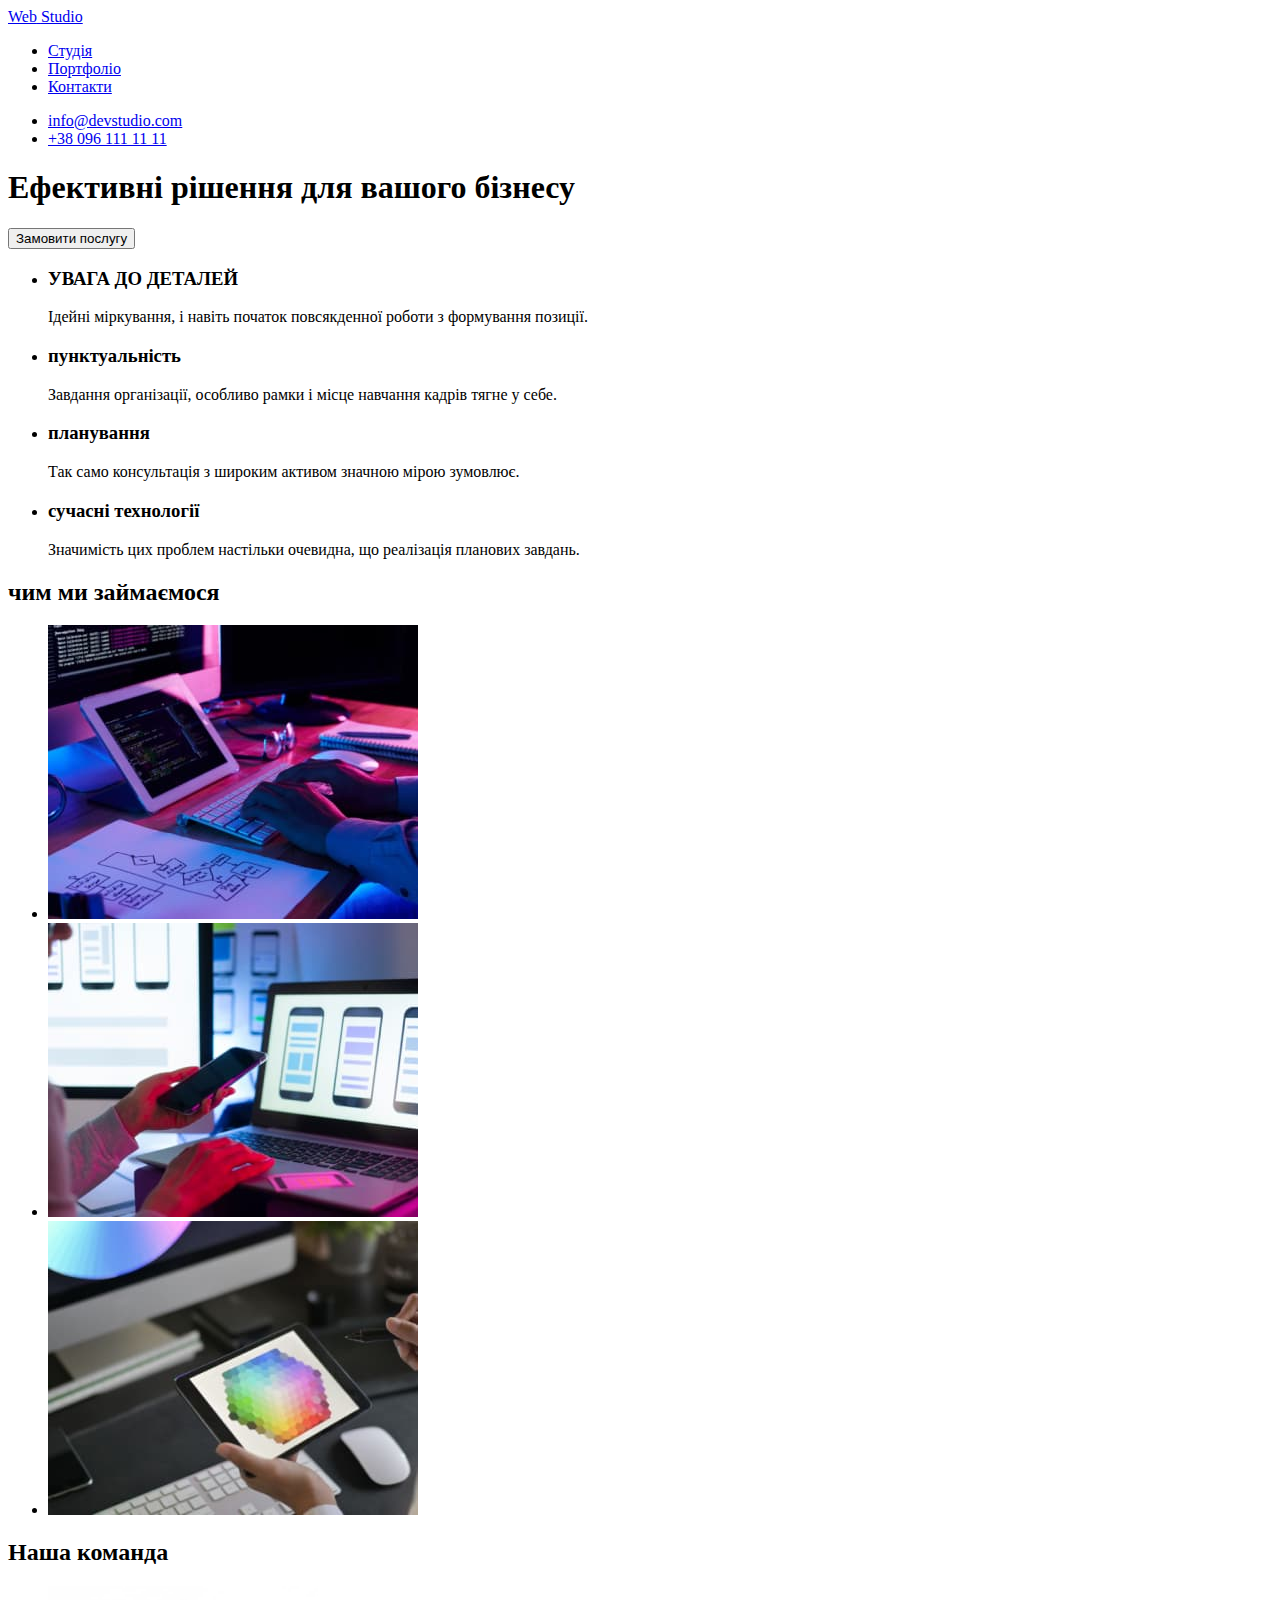
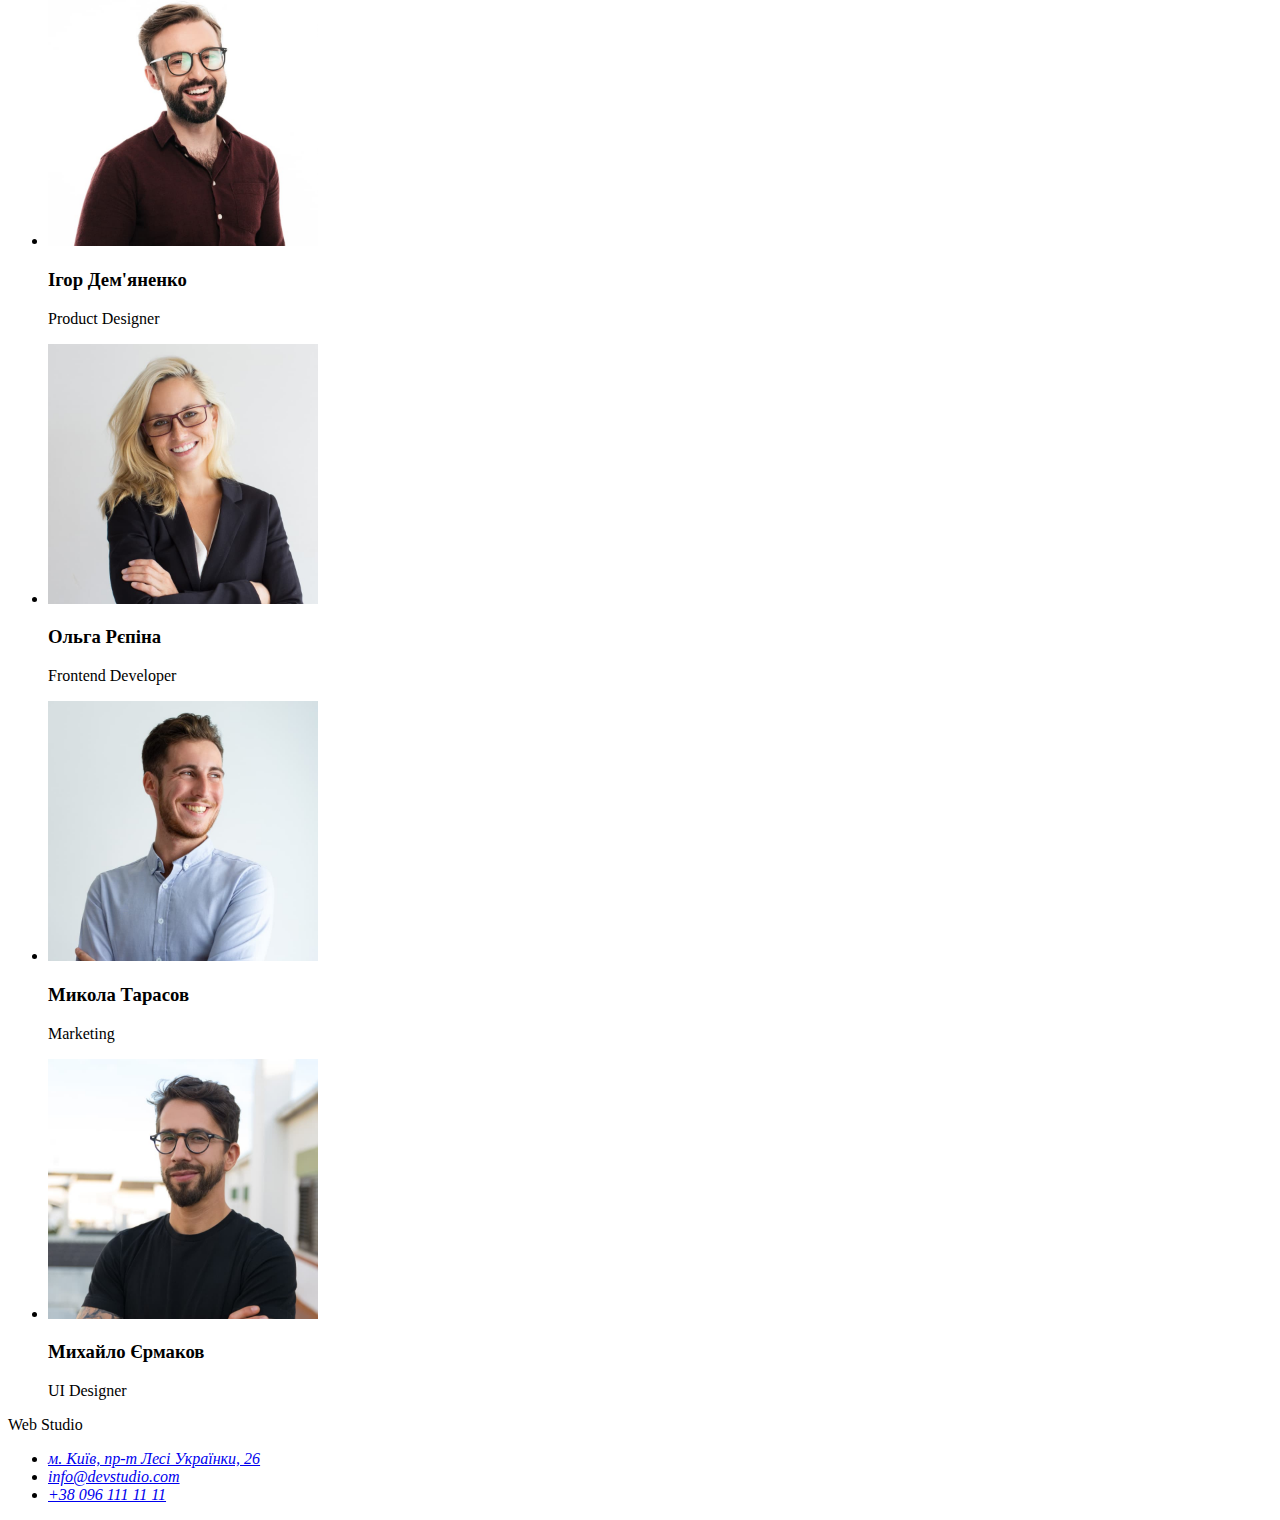
==== portfolio.html @ f574fe93 "11/10/22" ====
<!DOCTYPE html>
<html lang="uk">

<head>
    <meta charset="UTF-8">
    <meta http-equiv="X-UA-Compatible" content="IE=edge">
    <meta name="viewport" content="width=device-width, initial-scale=1.0">
    <title>homework1</title>

    <link rel="preconnect" href="https://fonts.googleapis.com">
    <link rel="preconnect" href="https://fonts.gstatic.com" crossorigin>
    <link
        href="https://fonts.googleapis.com/css2?family=Raleway:wght@700&family=Roboto:wght@400;500;700;900&display=swap"
        rel="stylesheet">

<link rel="stylesheet" href="./css/portfolio.css" />
</head>

<body>
    <header>
        <a href="./index.html" class="logo">
            <span class="first-part">Web</span>
            <span class="last-part">Studio</span>

        </a>
        <nav class="header-nav">
            <ul class="nav-list list">

                <li class="header-nav-item">
                    <a href="./index.html" class="header-nav-link link"> Студія</a>
                </li>

                <li class="header-nav-item">
                    <a href="./index.html" class="header-nav-link link"> Портфоліо</a>
                </li>

                <li class="header-nav-item">
                    <a href="./index.html" class="header-nav-link link"> Контакти</a>
                </li>
            </ul>
        </nav>
        <ul>
            <li><a class="header-mail-link link" href="malito:info@devstudio.com">info@devstudio.com</a></li>
            <li><a class="header-tel-link link" href="tel:+380961111111"> +38 096 111 11 11</a></li>
        </ul>
    </header>
    <main>
        <section class="section-hero">
            <h1 class="hero-title-before">Ефективні рішення для вашого бізнесу</h1>
            <button class="header-btn btn" type="button">Замовити послугу</button>
        </section>

        <section>
            <ul>
                <li>
                    <h3 class="hero-title-after">УВАГА ДО ДЕТАЛЕЙ</h3>
                    <p class="hero-content">Ідейні міркування, і навіть початок повсякденної роботи з формування
                        позиції.</p>
                </li>

                <li>
                    <h3 class="hero-title-after">пунктуальність</h3>
                    <p class="hero-content"> Завдання організації, особливо рамки і місце навчання кадрів тягне у себе.
                    </p>
                </li>

                <li>
                    <h3 class="hero-title-after">планування</h3>
                    <p class="hero-content">Так само консультація з широким активом значною мірою зумовлює.</p>
                </li>

                <li>
                    <h3 class="hero-title-after">сучасні технології</h3>
                    <p class="hero-content">Значимість цих проблем настільки очевидна, що реалізація планових завдань.
                    </p>
                </li>
            </ul>
        </section>

        <section>
            <h2 class="about-title">чим ми займаємося</h2>
            <ul>
                <li>
                    <img src="./img/images/work1.jpg" alt="людина пише код" width="370">
                </li>
                <li>
                    <img src="./img/images/work2.jpg" alt="ноутбук з варіантами макетів" width="370">
                </li>
                <li>
                    <img src="./img/images/work3.jpg" alt="вибір кольорів на планшеті" width="370">
                </li>
            </ul>
        </section>

        <section class="section-team">
            <h2 class="about-title">Наша команда</h2>
            <ul>
                <li>
                    <img src="./img/images/designer.jpg" alt="Ігор Дем'яненко" width="270">
                    <h3 class="about-team">Ігор Дем'яненко</h3>
                    <p class="work-team">Product Designer</p>
                </li>
                <li>
                    <img src="./img/images/frontend.jpg" alt="Ольга Рєпіна" width="270">
                    <h3 class="about-team">Ольга Рєпіна</h3>
                    <p class="work-team">Frontend Developer</p>
                </li>
                <li>
                    <img src="./img/images/marketing.jpg" alt="Микола Тарасов" width="270">
                    <h3 class="about-team">Микола Тарасов</h3>
                    <p class="work-team">Marketing</p>
                </li>
                <li>
                    <img src="./img/images/uldesigner.jpg" alt="Михайло Єрмаков" width="270">
                    <h3 class="about-team">Михайло Єрмаков</h3>
                    <p class="work-team">UI Designer</p>
                </li>
            </ul>
        </section>
    </main>
    <footer class="about-contact">
        <a href="index.html" class="logo"></a>
        <span class="first-part">Web</span>
        <span class="last-part">Studio</span>
        <address>
            <ul class="about-contact">
                <li>
                    <a class="about-adress link" href="https://goo.gl/maps/bgWWVfz923jfPbvQA" target="_blank"
                        rel="noopener noreferrer nofollow">м. Київ, пр-т Лесі Українки, 26</a>
                </li>
                <li>
                    <a class="about-mail link" href="malito:info@devstudio.com">info@devstudio.com</a>
                </li>
                <li>
                    <a class="about-tel link" href="tel:+380961111111"> +38 096 111 11 11</a>
                </li>
            </ul>
        </address>
    </footer>
</body>

</html>
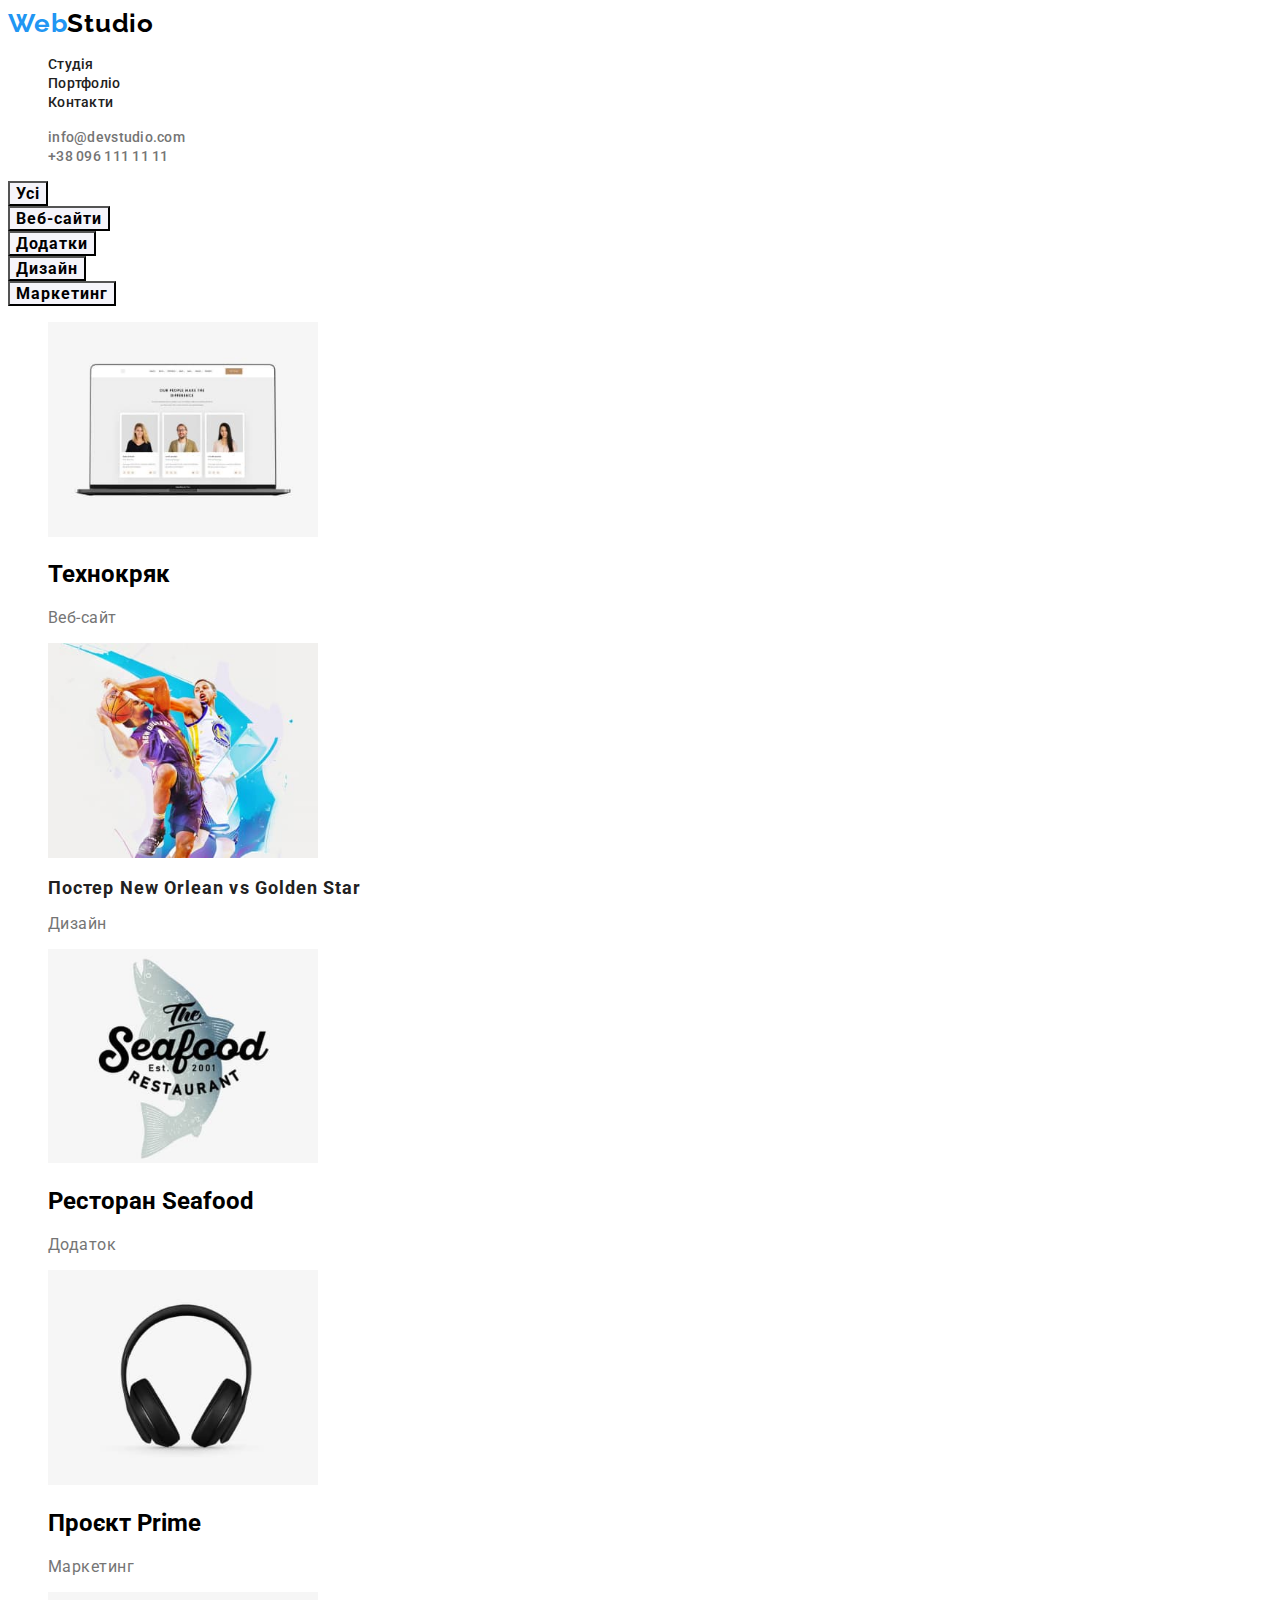
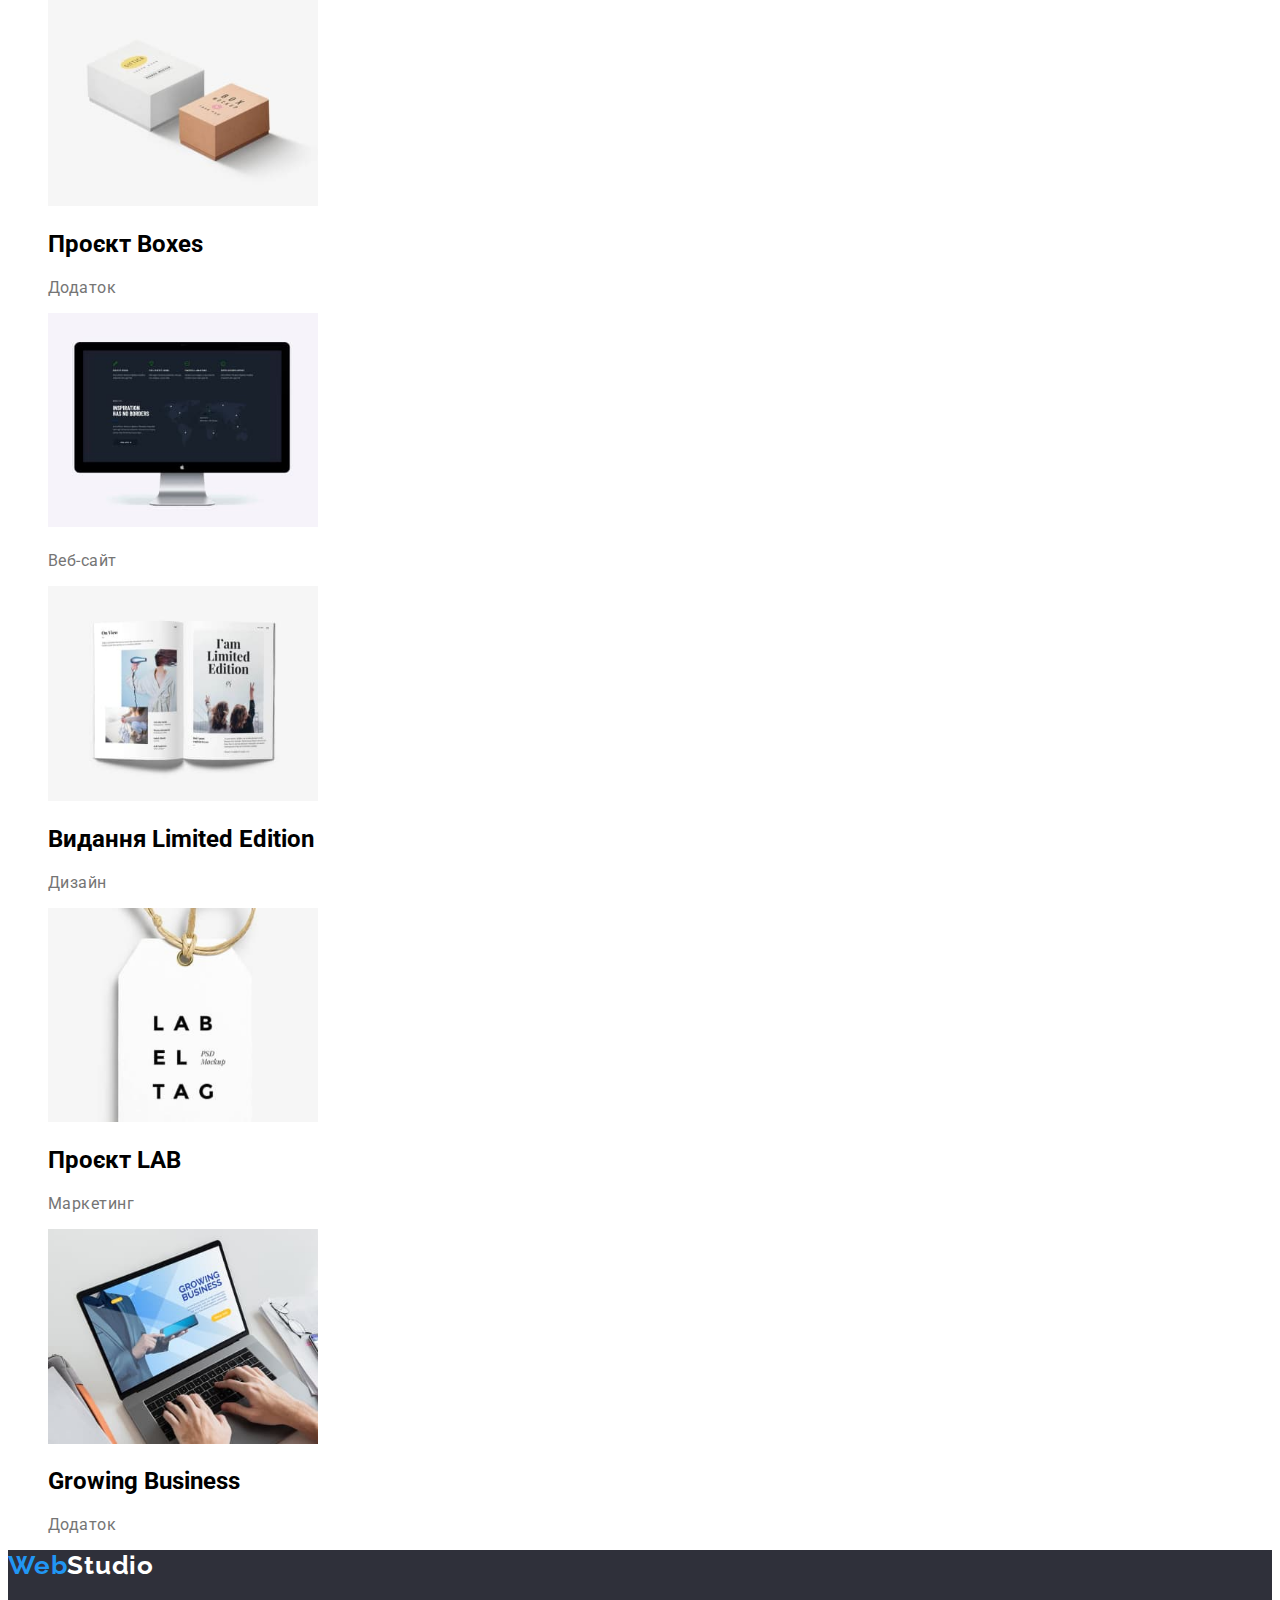
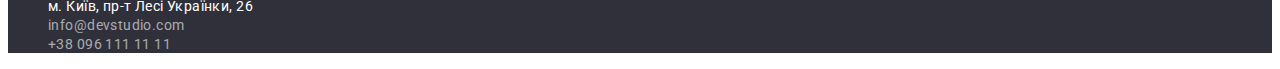
==== commit 166082ae: "update" ====
--- a/portfolio.html
+++ b/portfolio.html
@@ -18,24 +18,20 @@
 
 <body>
     <header>
-        <a href="./index.html" class="logo">
-            <span class="first-part">Web</span>
-            <span class="last-part">Studio</span>
-
-        </a>
+        <a class="first-part" href="./index.html"> Web<span class="last-part">Studio</span></a>
         <nav class="header-nav">
             <ul class="nav-list list">
 
-                <li class="header-nav-item">
-                    <a href="./index.html" class="header-nav-link link"> Студія</a>
+                <li class="header-list-item">
+                    <a href="./index.html" class="link-list link"> Студія</a>
                 </li>
 
-                <li class="header-nav-item">
-                    <a href="./index.html" class="header-nav-link link"> Портфоліо</a>
+                <li class="header-list-item">
+                    <a href="./index.html" class="link-list-current link"> Портфоліо</a>
                 </li>
 
-                <li class="header-nav-item">
-                    <a href="./index.html" class="header-nav-link link"> Контакти</a>
+                <li class="header-list-item">
+                    <a href="./index.html" class="link-list link"> Контакти</a>
                 </li>
             </ul>
         </nav>
@@ -46,82 +42,65 @@
     </header>
     <main>
         <section class="section-hero">
-            <h1 class="hero-title-before">Ефективні рішення для вашого бізнесу</h1>
-            <button class="header-btn btn" type="button">Замовити послугу</button>
-        </section>
-
-        <section>
-            <ul>
-                <li>
-                    <h3 class="hero-title-after">УВАГА ДО ДЕТАЛЕЙ</h3>
-                    <p class="hero-content">Ідейні міркування, і навіть початок повсякденної роботи з формування
-                        позиції.</p>
-                </li>
-
-                <li>
-                    <h3 class="hero-title-after">пунктуальність</h3>
-                    <p class="hero-content"> Завдання організації, особливо рамки і місце навчання кадрів тягне у себе.
-                    </p>
-                </li>
-
-                <li>
-                    <h3 class="hero-title-after">планування</h3>
-                    <p class="hero-content">Так само консультація з широким активом значною мірою зумовлює.</p>
-                </li>
-
-                <li>
-                    <h3 class="hero-title-after">сучасні технології</h3>
-                    <p class="hero-content">Значимість цих проблем настільки очевидна, що реалізація планових завдань.
-                    </p>
-                </li>
-            </ul>
-        </section>
-
-        <section>
-            <h2 class="about-title">чим ми займаємося</h2>
-            <ul>
-                <li>
-                    <img src="./img/images/work1.jpg" alt="людина пише код" width="370">
-                </li>
-                <li>
-                    <img src="./img/images/work2.jpg" alt="ноутбук з варіантами макетів" width="370">
-                </li>
-                <li>
-                    <img src="./img/images/work3.jpg" alt="вибір кольорів на планшеті" width="370">
-                </li>
-            </ul>
+            <button class="header-btn btn" type="button">Усі</button>
+            <button class="header-btn btn" type="button">Веб-сайти</button>
+            <button class="header-btn btn" type="button">Додатки</button>
+            <button class="header-btn btn" type="button">Дизайн</button>
+            <button class="header-btn btn" type="button">Маркетинг</button>
         </section>
 
         <section class="section-team">
-            <h2 class="about-title">Наша команда</h2>
             <ul>
                 <li>
-                    <img src="./img/images/designer.jpg" alt="Ігор Дем'яненко" width="270">
-                    <h3 class="about-team">Ігор Дем'яненко</h3>
-                    <p class="work-team">Product Designer</p>
+                    <img src="./img/portfolio/laptop.jpg" alt="Технокряк" width="270">
+                    <h2 class="about-team">Технокряк</h2>
+                    <p class="work-portfolio">Веб-сайт</p>
                 </li>
                 <li>
-                    <img src="./img/images/frontend.jpg" alt="Ольга Рєпіна" width="270">
-                    <h3 class="about-team">Ольга Рєпіна</h3>
-                    <p class="work-team">Frontend Developer</p>
+                    <img src="./img/portfolio/basketball.jpg" alt="Постер New Orlean vs Golden Star" width="270">
+                    <h2 class="about-job">Постер New Orlean vs Golden Star</h2>
+                    <p class="work-portfolio">Дизайн</p>
                 </li>
                 <li>
-                    <img src="./img/images/marketing.jpg" alt="Микола Тарасов" width="270">
-                    <h3 class="about-team">Микола Тарасов</h3>
-                    <p class="work-team">Marketing</p>
+                    <img src="./img/portfolio/seafood.jpg" alt="Ресторан Seafood" width="270">
+                    <h2 class="about-team">Ресторан Seafood</h2>
+                    <p class="work-portfolio">Додаток</p>
                 </li>
                 <li>
-                    <img src="./img/images/uldesigner.jpg" alt="Михайло Єрмаков" width="270">
-                    <h3 class="about-team">Михайло Єрмаков</h3>
-                    <p class="work-team">UI Designer</p>
+                    <img src="./img/portfolio/pods.jpg" alt="Проєкт Prime" width="270">
+                    <h2 class="about-team">Проєкт Prime</h2>
+                    <p class="work-portfolio">Маркетинг</p>
+                </li>
+                <li>
+                    <img src="./img/portfolio/box.jpg" alt="Проєкт Boxes" width="270">
+                    <h2 class="about-team">Проєкт Boxes</h2>
+                    <p class="work-portfolio">Додаток</p>
+                </li>
+                <li>
+                    <img src="./img/portfolio/computer.jpg" alt="Inspiration has no Borders" width="270">
+                    <h2 class="Inspiration has no Borders"></h2>
+                    <p class="work-portfolio">Веб-сайт</p>
+                </li>
+                <li>
+                    <img src="./img/portfolio/magazine.jpg" alt="Видання Limited Edition" width="270">
+                    <h2 class="Видання Limited Edition">Видання Limited Edition</h2>
+                    <p class="work-portfolio">Дизайн</p>
+                </li>
+                <li>
+                    <img src="./img/portfolio/tag.jpg" alt="Проєкт LAB" width="270">
+                    <h2 class="about-team">Проєкт LAB</h2>
+                    <p class="work-portfolio">Маркетинг</p>
+                </li>
+                <li>
+                    <img src="./img/portfolio/work.jpg" alt="Growing Business" width="270">
+                    <h2 class="about-team">Growing Business</h2>
+                    <p class="work-portfolio">Додаток</p>
                 </li>
             </ul>
         </section>
     </main>
     <footer class="about-contact">
-        <a href="index.html" class="logo"></a>
-        <span class="first-part">Web</span>
-        <span class="last-part">Studio</span>
+        <a class="first-footer" href="./index.html"> Web<span class="footer-part">Studio</span></a>
         <address>
             <ul class="about-contact">
                 <li>
--- a/css/portfolio.css
+++ b/css/portfolio.css
@@ -0,0 +1,218 @@
+/*GENERAL STYLES*/
+body {
+    font-family: 'Roboto', sans-serif;
+}
+
+ul {
+    list-style: none;
+}
+
+a {
+    text-decoration: none;
+}
+
+.header {
+    position: absolute;
+    width: 1600px;
+    height: 80px;
+    left: 0px;
+    top: 0px;
+
+    background: #FFFFFF;
+}
+
+.link-list-current{
+    font-family: 'Roboto';
+        font-style: normal;
+        font-weight: 500;
+        font-size: 14px;
+        line-height: calc(16/14);
+        letter-spacing: 0.02em;
+    
+        color: #212121;
+}
+
+.link-list-current:hover,
+.link-list-current:focus {
+    color: #2196F3
+}
+
+.link-list{
+font-family: 'Roboto';
+font-style: normal;
+font-weight: 500;
+font-size: 14px;
+line-height: calk(16/14);
+letter-spacing: 0.02em;
+
+color: #212121;
+}
+.link-list:hover,
+.link-list:focus {
+    color: #2196F3
+}
+
+.first-part {
+    font-family: 'Raleway';
+        font-style: normal;
+        font-weight: 700;
+        font-size: 26px;
+        line-height: calk (31/26);
+        /* identical to box height */
+        letter-spacing: 0.03em;
+    color: #2196F3
+}
+
+.last-part {
+    font-family: 'Raleway';
+        font-style: normal;
+        font-weight: 700;
+        font-size: 26px;
+        line-height: calk (31/26);
+        /* identical to box height */
+        letter-spacing: 0.03em;
+    color: #000000
+}
+
+.header-mail-link {
+    font-family: 'Roboto';
+    font-style: normal;
+    font-weight: 500;
+    font-size: 14px;
+    line-height: calk (16/14);
+    letter-spacing: 0.02em;
+
+    color: #757575;
+
+}
+
+.header-tel-link {
+    font-family: 'Roboto';
+    font-style: normal;
+    font-weight: 500;
+    font-size: 14px;
+    line-height: calk (16/14);
+    letter-spacing: 0.02em;
+
+    color: #757575;
+}
+
+.header-mail-link:hover,
+.header-mail-link:focus,
+.header-tel-link:hover,
+.header-tel-link:focus {
+    color: #2196F3
+}
+.header-btn {
+    font-family: 'Roboto';
+    font-style: normal;
+    font-weight: 700;
+    font-size: 16px;
+    line-height: calk (30/16);
+    /* identical to box height, or 188% */
+
+    display: flex;
+    align-items: center;
+    text-align: center;
+    letter-spacing: 0.06em;
+
+     background: #F5F4FA;;
+    cursor: pointer
+}
+ .header-btn:hover,
+.header-btn:focus{
+background: #2196F3;
+}
+
+.about-job{
+    font-family: 'Roboto';
+        font-style: normal;
+        font-weight: 700;
+        font-size: 18px;
+        line-height: calk (36/18);
+        /* identical to box height, or 200% */
+        letter-spacing: 0.06em;
+    
+        color: #212121;
+}
+.work-portfolio{
+    font-family: 'Roboto';
+        font-style: normal;
+        font-weight: 400;
+        font-size: 16px;
+        line-height: calk (30/16);
+        /* identical to box height, or 188% */
+        letter-spacing: 0.03em;
+    
+        color: #757575;
+}
+
+.about-mail {
+    font-family: 'Roboto';
+    font-style: normal;
+    font-weight: 400;
+    font-size: 14px;
+    line-height: calk(24/14);
+    /* or 171% */
+    letter-spacing: 0.03em;
+
+    color: rgba(255, 255, 255, 0.6);
+}
+
+.about-tel {
+    font-family: 'Roboto';
+    font-style: normal;
+    font-weight: 400;
+    font-size: 14px;
+    line-height: calk(24/14);
+    /* or 171% */
+    letter-spacing: 0.03em;
+
+    color: rgba(255, 255, 255, 0.6);
+}
+
+.about-tel:hover,
+.about-tel:focus,
+.about-mail:hover,
+.about-mail:focus {
+    color: #2196F3;
+}
+
+.about-adress {
+    font-family: 'Roboto';
+    font-style: normal;
+    font-weight: 400;
+    font-size: 14px;
+    line-height: calk(24/14);
+    /* or 171% */
+    letter-spacing: 0.03em;
+
+    color: #FFFFFF;
+}
+
+.about-contact {
+    background: #2F303A;
+}
+
+.first-footer{
+font-family: 'Raleway';
+    font-style: normal;
+    font-weight: 700;
+    font-size: 26px;
+    line-height: calk(31/26);
+    /* identical to box height */
+    letter-spacing: 0.03em;
+
+    color: #2196F3;
+}
+.footer-part{
+font-family: 'Raleway';
+    font-style: normal;
+    font-weight: 700;
+    font-size: 26px;
+    line-height: calk(31/26);
+    /* identical to box height */
+    letter-spacing: 0.03em;
+
+    color:#FFFFFF;
+}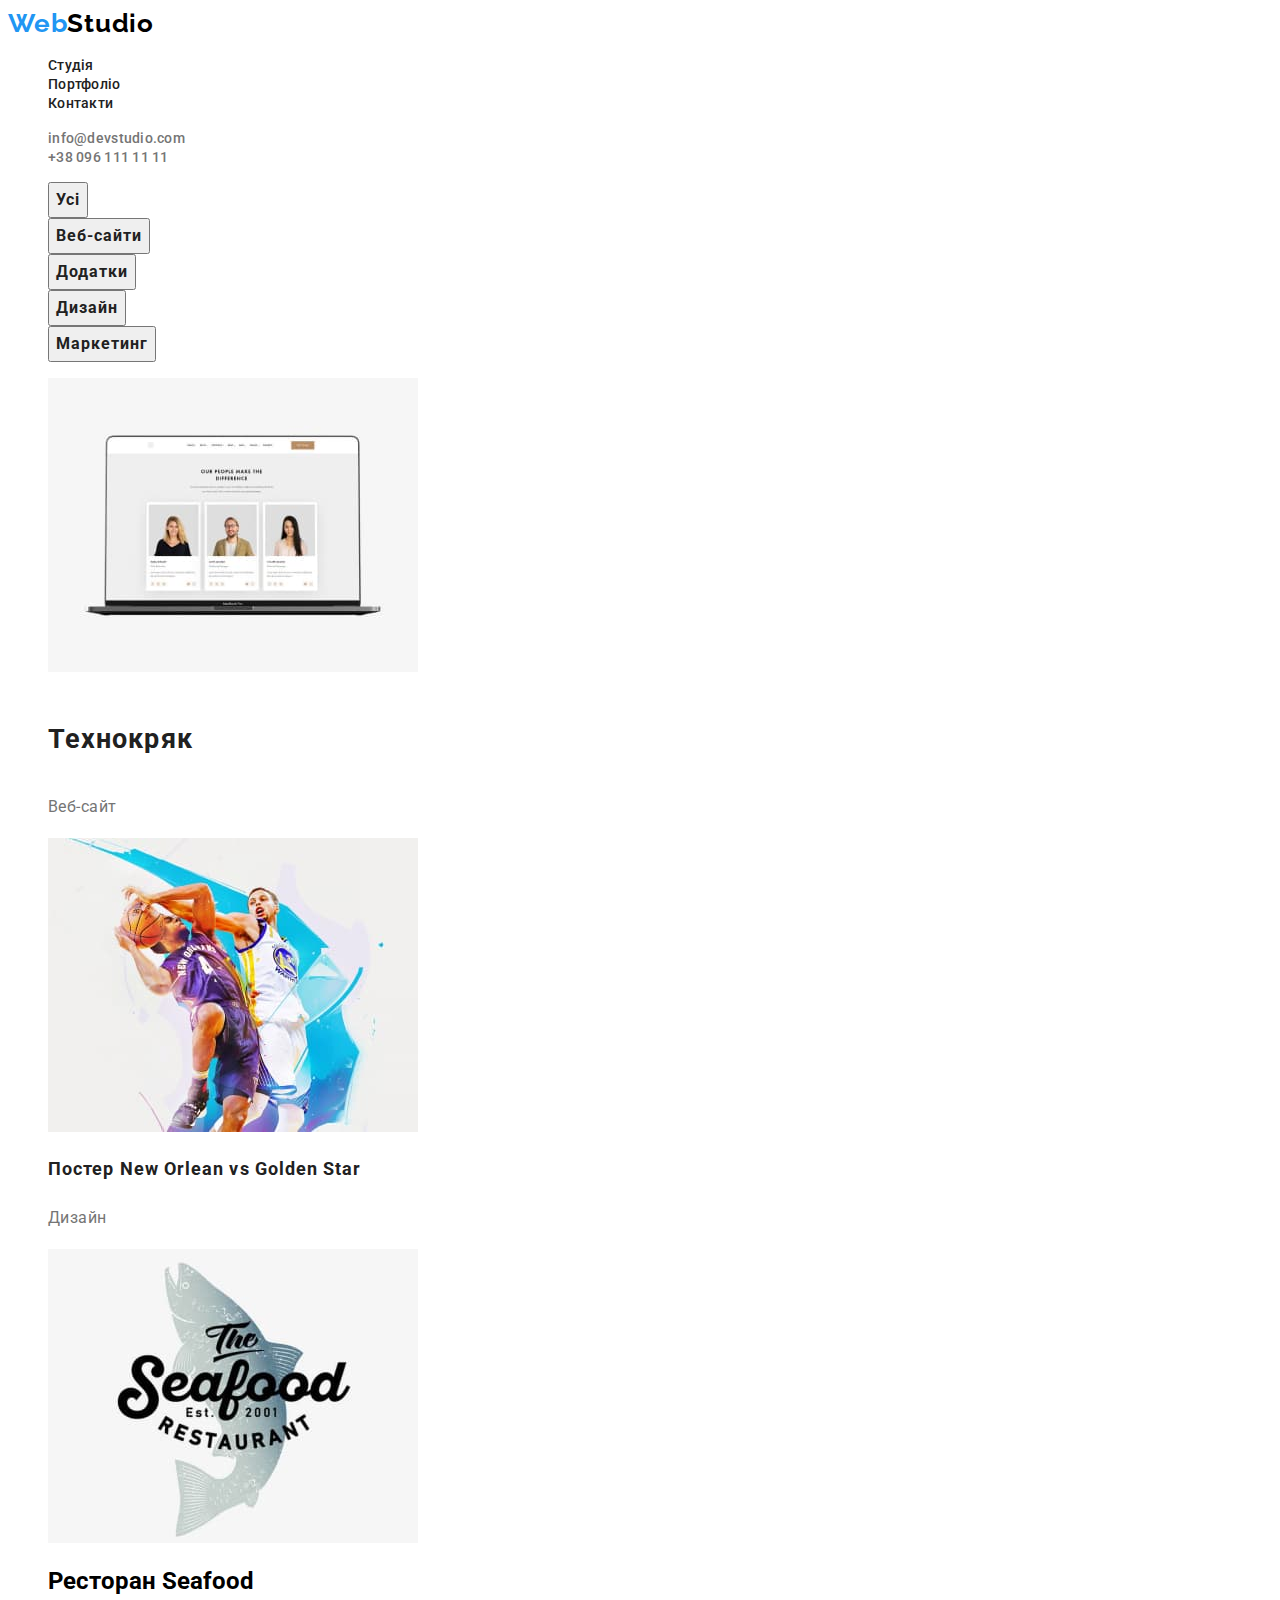
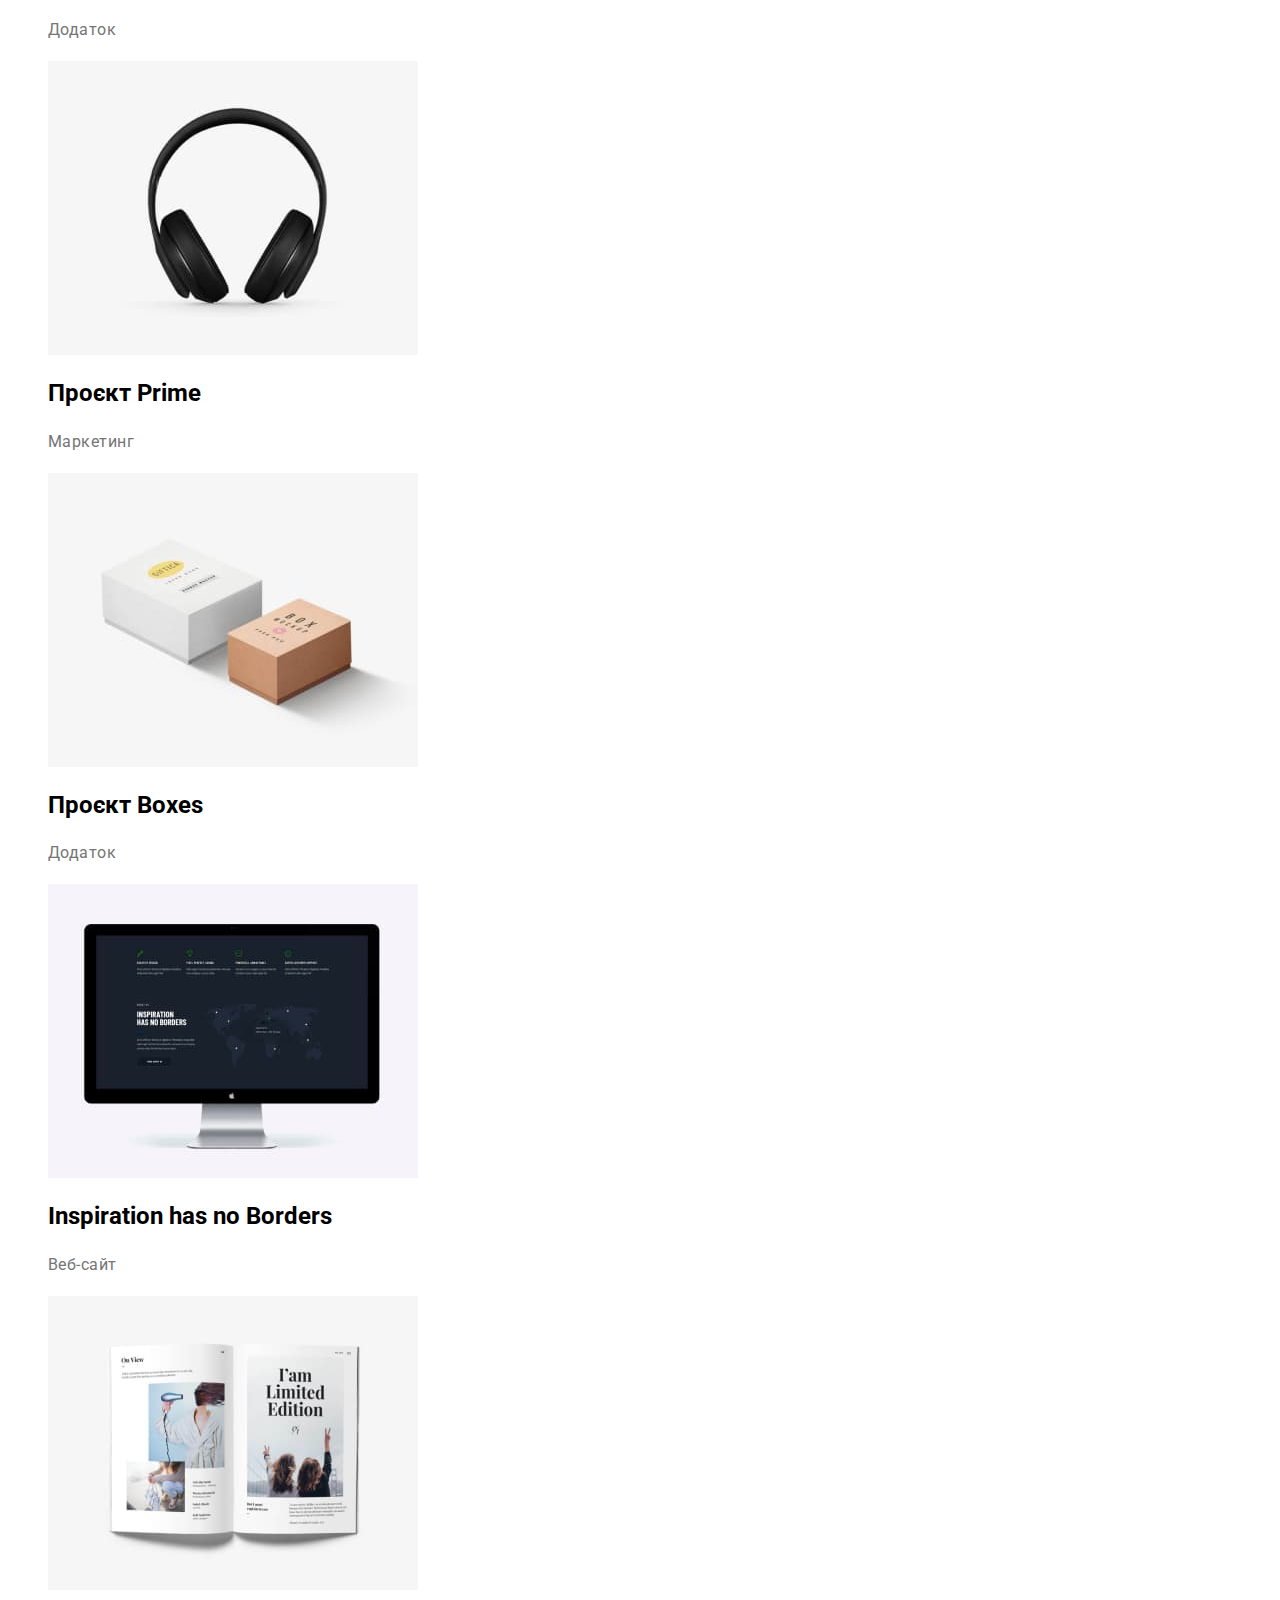
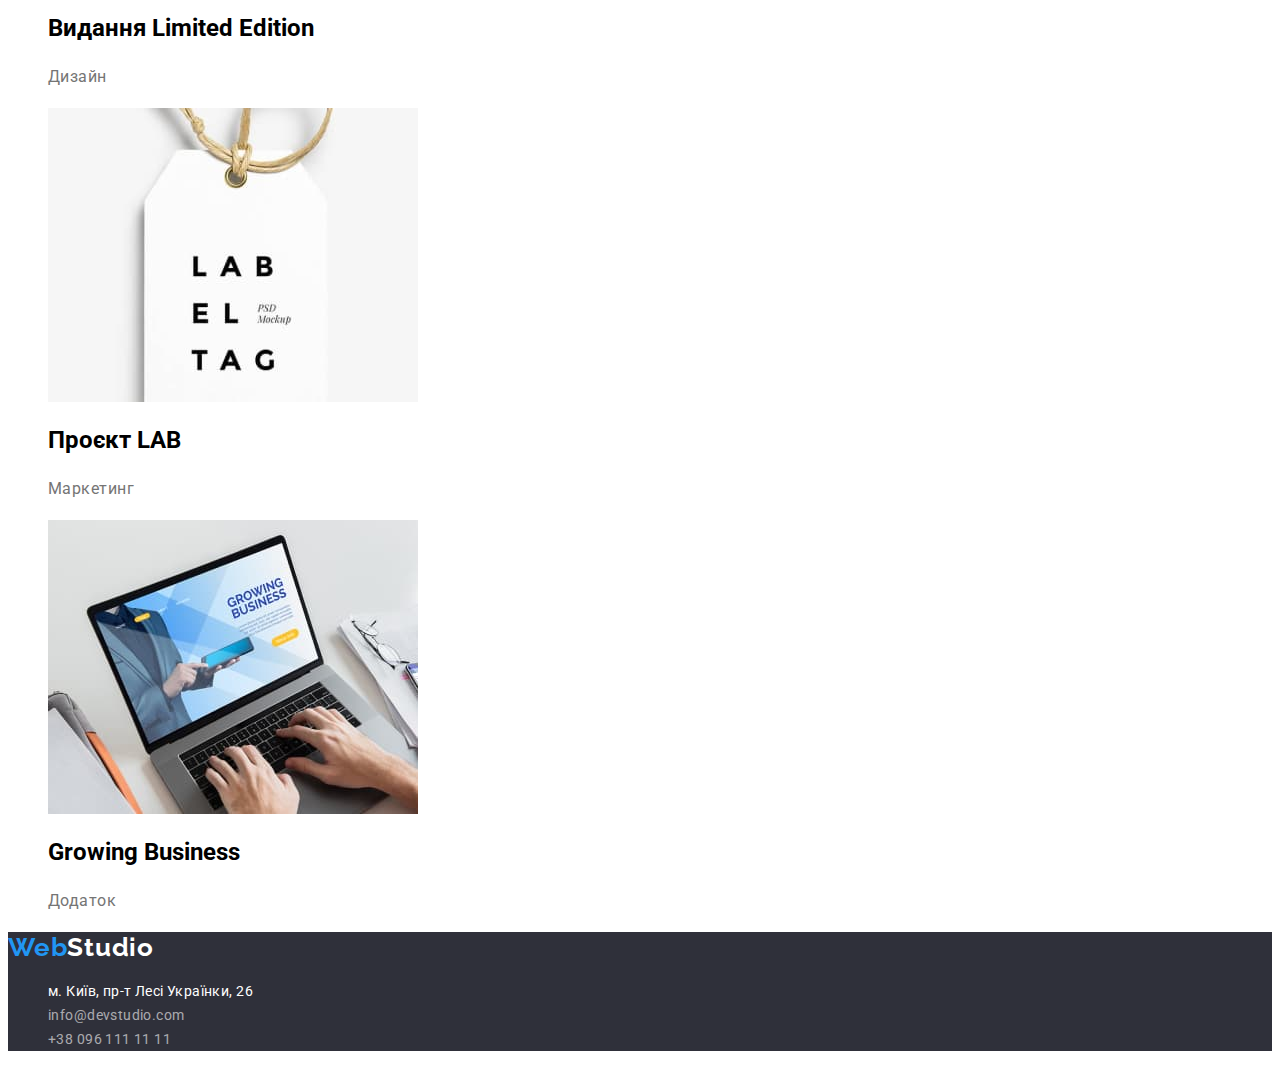
==== commit eba56903: "update 12.10.22" ====
--- a/portfolio.html
+++ b/portfolio.html
@@ -17,7 +17,7 @@
 </head>
 
 <body>
-    <header>
+    <header class="header-background">
         <a class="first-part" href="./index.html"> Web<span class="last-part">Studio</span></a>
         <nav class="header-nav">
             <ul class="nav-list list">
@@ -41,64 +41,65 @@
         </ul>
     </header>
     <main>
-        <section class="section-hero">
-            <button class="header-btn btn" type="button">Усі</button>
-            <button class="header-btn btn" type="button">Веб-сайти</button>
-            <button class="header-btn btn" type="button">Додатки</button>
-            <button class="header-btn btn" type="button">Дизайн</button>
-            <button class="header-btn btn" type="button">Маркетинг</button>
-        </section>
+        <section class="section-hero-color">
+            <ul>
+            <li><button class="header-btn btn" type="button">Усі</button></li>
+            <li><button class="header-btn btn" type="button">Веб-сайти</button></li>
+            <li><button class="header-btn btn" type="button">Додатки</button></li>
+            <li><button class="header-btn btn" type="button">Дизайн</button></li>
+            <li><button class="header-btn btn" type="button">Маркетинг</button></li>
+            </ul>
 
-        <section class="section-team">
-            <ul>
-                <li>
-                    <img src="./img/portfolio/laptop.jpg" alt="Технокряк" width="270">
+            <ul class="section-team">
+                <li class="team-style">
+                    <img src="./img/portfolio/laptop.jpg" alt="Технокряк" width="370">
                     <h2 class="about-team">Технокряк</h2>
                     <p class="work-portfolio">Веб-сайт</p>
                 </li>
                 <li>
-                    <img src="./img/portfolio/basketball.jpg" alt="Постер New Orlean vs Golden Star" width="270">
+                    <img src="./img/portfolio/basketball.jpg" alt="Постер New Orlean vs Golden Star" width="370">
                     <h2 class="about-job">Постер New Orlean vs Golden Star</h2>
                     <p class="work-portfolio">Дизайн</p>
                 </li>
                 <li>
-                    <img src="./img/portfolio/seafood.jpg" alt="Ресторан Seafood" width="270">
+                    <img src="./img/portfolio/seafood.jpg" alt="Ресторан Seafood" width="370">
                     <h2 class="about-team">Ресторан Seafood</h2>
                     <p class="work-portfolio">Додаток</p>
                 </li>
                 <li>
-                    <img src="./img/portfolio/pods.jpg" alt="Проєкт Prime" width="270">
+                    <img src="./img/portfolio/pods.jpg" alt="Проєкт Prime" width="370">
                     <h2 class="about-team">Проєкт Prime</h2>
                     <p class="work-portfolio">Маркетинг</p>
                 </li>
                 <li>
-                    <img src="./img/portfolio/box.jpg" alt="Проєкт Boxes" width="270">
+                    <img src="./img/portfolio/box.jpg" alt="Проєкт Boxes" width="370">
                     <h2 class="about-team">Проєкт Boxes</h2>
                     <p class="work-portfolio">Додаток</p>
                 </li>
                 <li>
-                    <img src="./img/portfolio/computer.jpg" alt="Inspiration has no Borders" width="270">
-                    <h2 class="Inspiration has no Borders"></h2>
+                    <img src="./img/portfolio/computer.jpg" alt="Inspiration has no Borders" width="370">
+                    <h2 class="Inspiration has no Borders">Inspiration has no Borders</h2>
                     <p class="work-portfolio">Веб-сайт</p>
                 </li>
                 <li>
-                    <img src="./img/portfolio/magazine.jpg" alt="Видання Limited Edition" width="270">
+                    <img src="./img/portfolio/magazine.jpg" alt="Видання Limited Edition" width="370">
                     <h2 class="Видання Limited Edition">Видання Limited Edition</h2>
                     <p class="work-portfolio">Дизайн</p>
                 </li>
                 <li>
-                    <img src="./img/portfolio/tag.jpg" alt="Проєкт LAB" width="270">
+                    <img src="./img/portfolio/tag.jpg" alt="Проєкт LAB" width="370">
                     <h2 class="about-team">Проєкт LAB</h2>
                     <p class="work-portfolio">Маркетинг</p>
                 </li>
                 <li>
-                    <img src="./img/portfolio/work.jpg" alt="Growing Business" width="270">
+                    <img src="./img/portfolio/work.jpg" alt="Growing Business" width="370">
                     <h2 class="about-team">Growing Business</h2>
                     <p class="work-portfolio">Додаток</p>
                 </li>
             </ul>
         </section>
     </main>
+    
     <footer class="about-contact">
         <a class="first-footer" href="./index.html"> Web<span class="footer-part">Studio</span></a>
         <address>
--- a/css/portfolio.css
+++ b/css/portfolio.css
@@ -1,5 +1,20 @@
 /*GENERAL STYLES*/
+:root {
+    --second-font: 'Roboto', sans-serif;
+    --main-color: #212121;
+    --second-color:#757575;
+    --background-color: #FFFFFF;
+    --second-backgroundcolor:#2F303A;
+    --accent-color:#2196F3;
+    --background-color-current:#188CE8;
+    --background-color-team:#F5F4FA;
+    --black-color:#000000;
+    --white-color:#FFFFFF;
+    --mailtel-color:rgba(215, 23, 23, 0.6);
+}
+
 body {
+    background-color: var(--background-color);
     font-family: 'Roboto', sans-serif;
 }
 
@@ -18,97 +33,100 @@
     left: 0px;
     top: 0px;
 
-    background: #FFFFFF;
+    color: var(--white-color);
+}
+.header-background{
+ color: var(--second-backgroundcolor);
 }
 
 .link-list-current{
-    font-family: 'Roboto';
-        font-style: normal;
+        font-family: 'Roboto', sans-serif;
         font-weight: 500;
         font-size: 14px;
         line-height: calc(16/14);
         letter-spacing: 0.02em;
     
-        color: #212121;
+       color: var(--main-color);
 }
 
 .link-list-current:hover,
-.link-list-current:focus {
-    color: #2196F3
+.ink-list-current:focus {
+color: var(--accent-color);
 }
 
 .link-list{
-font-family: 'Roboto';
-font-style: normal;
+font-family: 'Roboto',sans-serif;
 font-weight: 500;
 font-size: 14px;
-line-height: calk(16/14);
+line-height: calc(16/14);
 letter-spacing: 0.02em;
 
-color: #212121;
-}
+color: var(--main-color);
+}
+
 .link-list:hover,
 .link-list:focus {
-    color: #2196F3
+    color: var(--accent-color);
 }
 
 .first-part {
-    font-family: 'Raleway';
-        font-style: normal;
+        font-family: 'Raleway',sans-serif;
         font-weight: 700;
         font-size: 26px;
-        line-height: calk (31/26);
+        line-height: calc(31/26);
         /* identical to box height */
         letter-spacing: 0.03em;
-    color: #2196F3
+    color: var(--accent-color);
 }
 
 .last-part {
-    font-family: 'Raleway';
-        font-style: normal;
+        font-family: 'Raleway',sans-serif;
         font-weight: 700;
         font-size: 26px;
-        line-height: calk (31/26);
+        line-height: calc(31/26);
         /* identical to box height */
         letter-spacing: 0.03em;
-    color: #000000
+    color: var(--black-color);
+}
+.header-btn:hover,
+.header-btn:focus {
+color: var(--black-color);
 }
 
 .header-mail-link {
-    font-family: 'Roboto';
-    font-style: normal;
+    font-family: 'Roboto',sans-serif;
     font-weight: 500;
     font-size: 14px;
-    line-height: calk (16/14);
+    line-height: calc(16/14);
     letter-spacing: 0.02em;
 
-    color: #757575;
+    color: var(--second-color);
 
 }
 
 .header-tel-link {
-    font-family: 'Roboto';
-    font-style: normal;
+    font-family: 'Roboto',sans-serif;
     font-weight: 500;
     font-size: 14px;
-    line-height: calk (16/14);
+    line-height: calc(16/14);
     letter-spacing: 0.02em;
 
-    color: #757575;
+    color: var(--second-color);
 }
 
 .header-mail-link:hover,
 .header-mail-link:focus,
 .header-tel-link:hover,
-.header-tel-link:focus {
-    color: #2196F3
+.header-tel-link:focus,
+.about-adress:hover
+ {
+    color: var(--accent-color);
 }
 .header-btn {
-    font-family: 'Roboto';
-    font-style: normal;
+    font-family: 'Roboto',sans-serif;
     font-weight: 700;
     font-size: 16px;
-    line-height: calk (30/16);
+    line-height: calc(30/16);
     /* identical to box height, or 188% */
 
     display: flex;
@@ -116,31 +134,45 @@
     text-align: center;
     letter-spacing: 0.06em;
 
-     background: #F5F4FA;;
+    color: var(--main-color);
     cursor: pointer
 }
- .header-btn:hover,
+.header-btn:hover,
 .header-btn:focus{
-background: #2196F3;
+    background-color: var(--background-color);
+    background: var(--accent-color);
+    color: var(--background-color);
+}
+.section-hero-color {
+    background-color: var(--white-color);
+}
+
+.team-style{
+    font-family: 'Roboto',sans-serif;
+    font-weight: 700;
+    font-size: 18px;
+    line-height: calc(36/16);
+    /* identical to box height, or 200% */
+    letter-spacing: 0.06em;
+
+    color: #212121;
 }
 
 .about-job{
-    font-family: 'Roboto';
-        font-style: normal;
+        font-family: 'Roboto',sans-serif;
         font-weight: 700;
         font-size: 18px;
-        line-height: calk (36/18);
+        line-height: calc(36/18);
         /* identical to box height, or 200% */
         letter-spacing: 0.06em;
     
         color: #212121;
 }
 .work-portfolio{
-    font-family: 'Roboto';
-        font-style: normal;
+        font-family: 'Roboto',sans-serif;
         font-weight: 400;
         font-size: 16px;
-        line-height: calk (30/16);
+        line-height: calc(30/16);
         /* identical to box height, or 188% */
         letter-spacing: 0.03em;
     
@@ -148,11 +180,11 @@
 }
 
 .about-mail {
-    font-family: 'Roboto';
+    font-family: 'Roboto',sans-serif;
     font-style: normal;
     font-weight: 400;
     font-size: 14px;
-    line-height: calk(24/14);
+    line-height: calc(24/14);
     /* or 171% */
     letter-spacing: 0.03em;
 
@@ -160,11 +192,11 @@
 }
 
 .about-tel {
-    font-family: 'Roboto';
+    font-family: 'Roboto',sans-serif;
     font-style: normal;
     font-weight: 400;
     font-size: 14px;
-    line-height: calk(24/14);
+    line-height: calc(24/14);
     /* or 171% */
     letter-spacing: 0.03em;
 
@@ -179,11 +211,11 @@
 }
 
 .about-adress {
-    font-family: 'Roboto';
+    font-family: 'Roboto',sans-serif;
     font-style: normal;
     font-weight: 400;
     font-size: 14px;
-    line-height: calk(24/14);
+    line-height: calc(24/14);
     /* or 171% */
     letter-spacing: 0.03em;
 
@@ -195,22 +227,20 @@
 }
 
 .first-footer{
-font-family: 'Raleway';
-    font-style: normal;
+    font-family: 'Raleway',sans-serif;
     font-weight: 700;
     font-size: 26px;
-    line-height: calk(31/26);
+    line-height: calc(31/26);
     /* identical to box height */
     letter-spacing: 0.03em;
 
     color: #2196F3;
 }
 .footer-part{
-font-family: 'Raleway';
-    font-style: normal;
+    font-family: 'Raleway',sans-serif;
     font-weight: 700;
     font-size: 26px;
-    line-height: calk(31/26);
+    line-height: calc(31/26);
     /* identical to box height */
     letter-spacing: 0.03em;
 
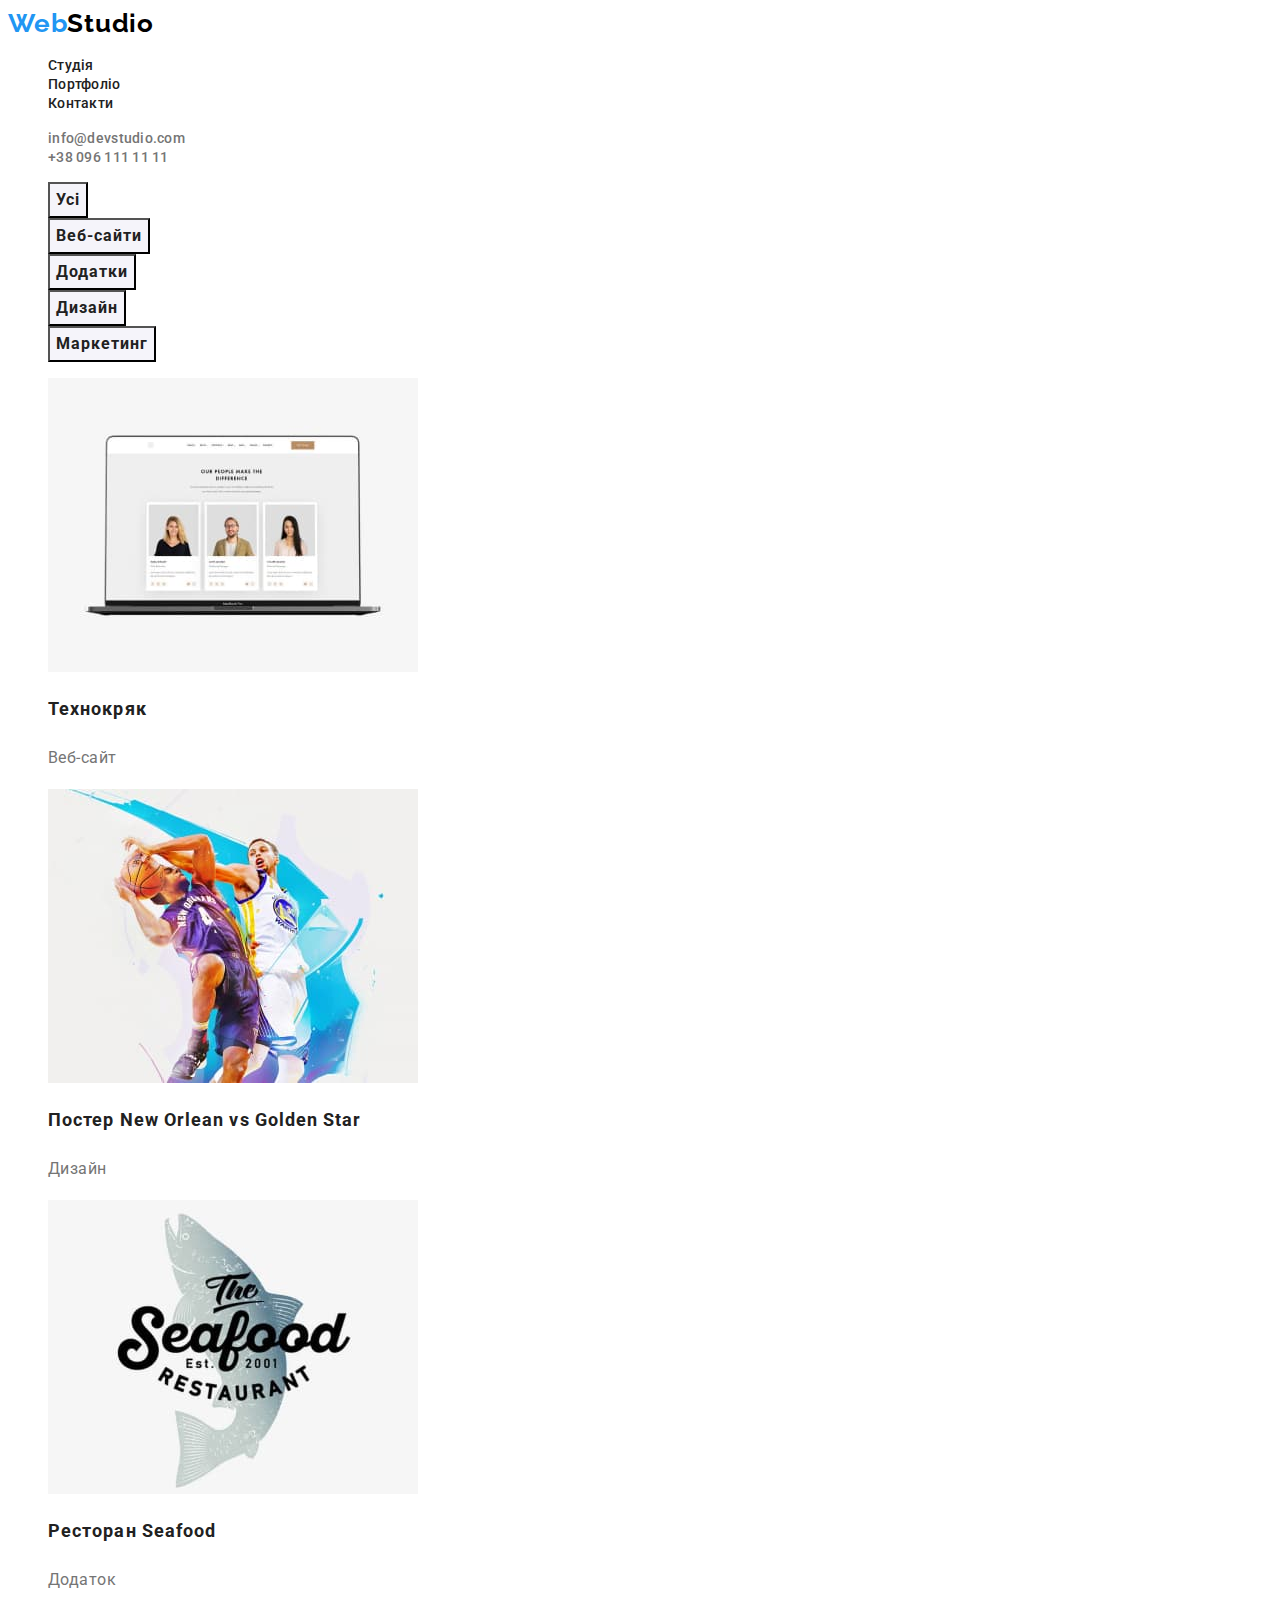
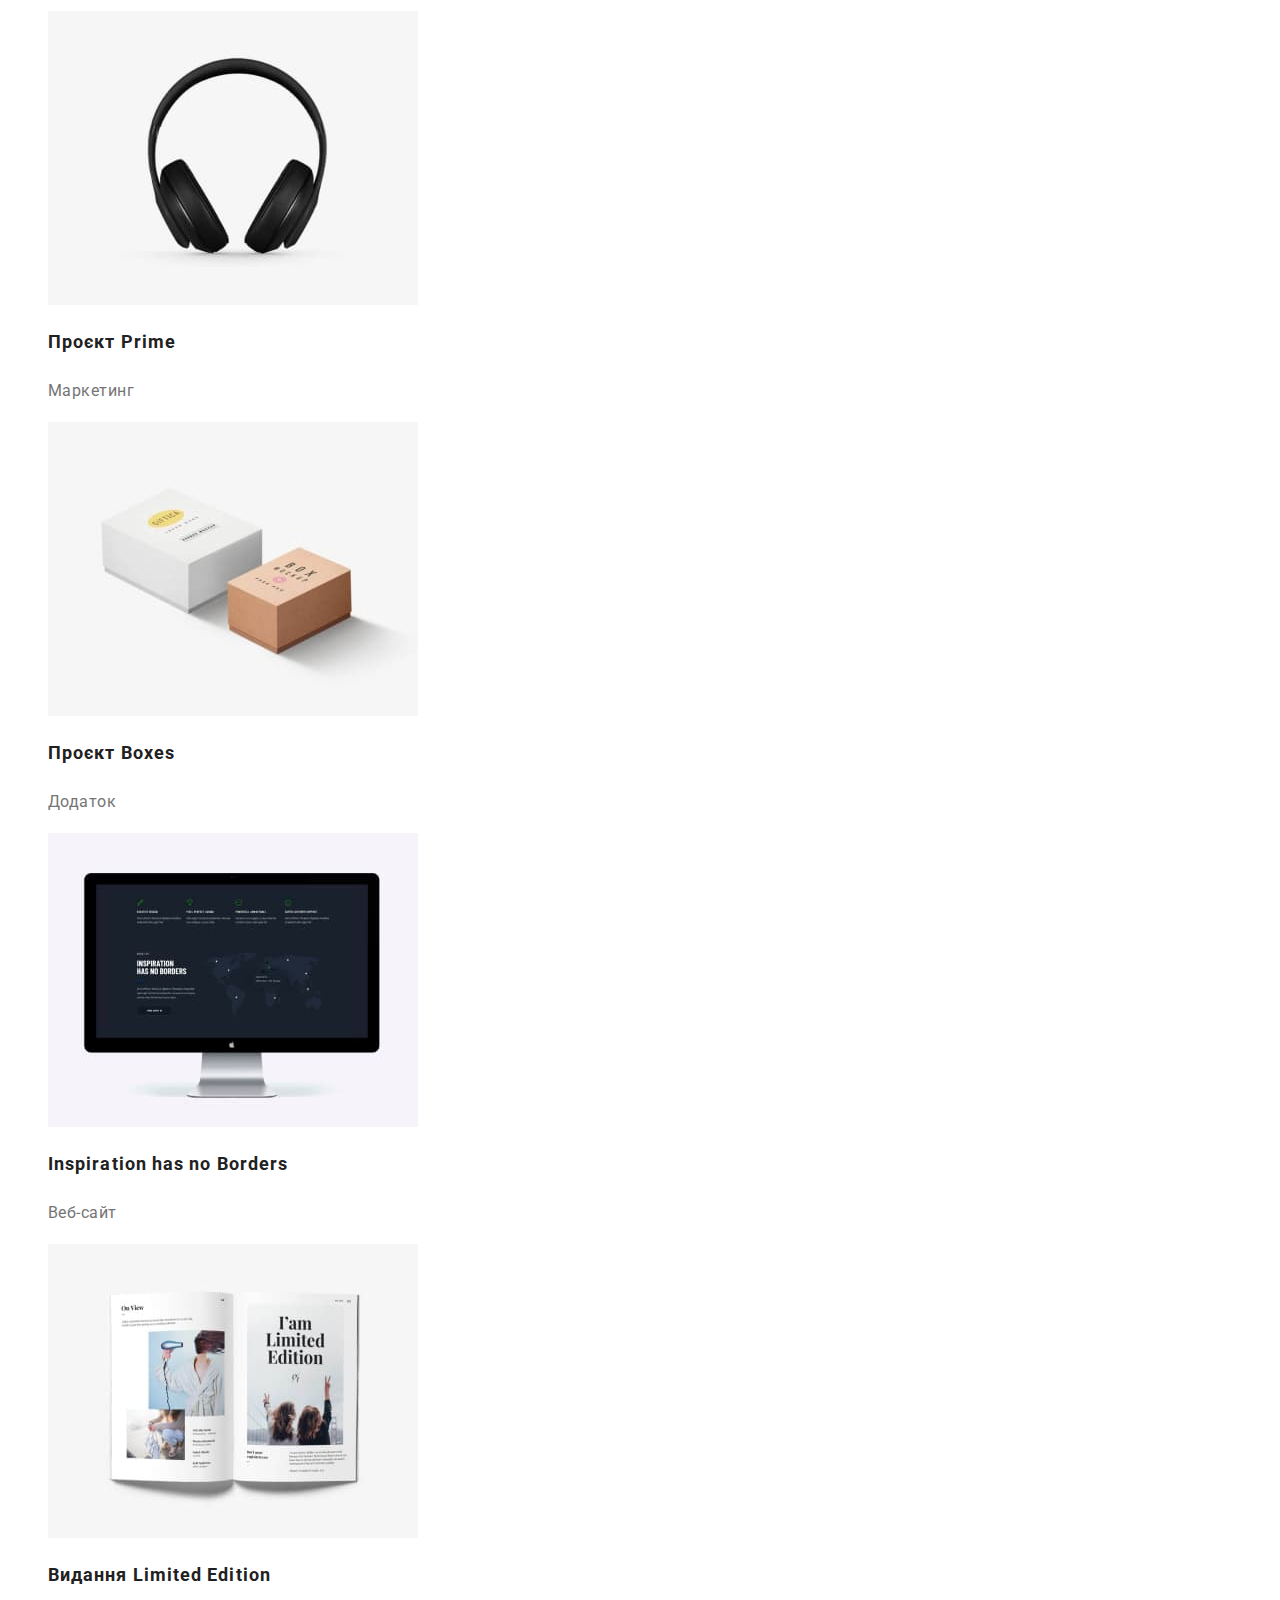
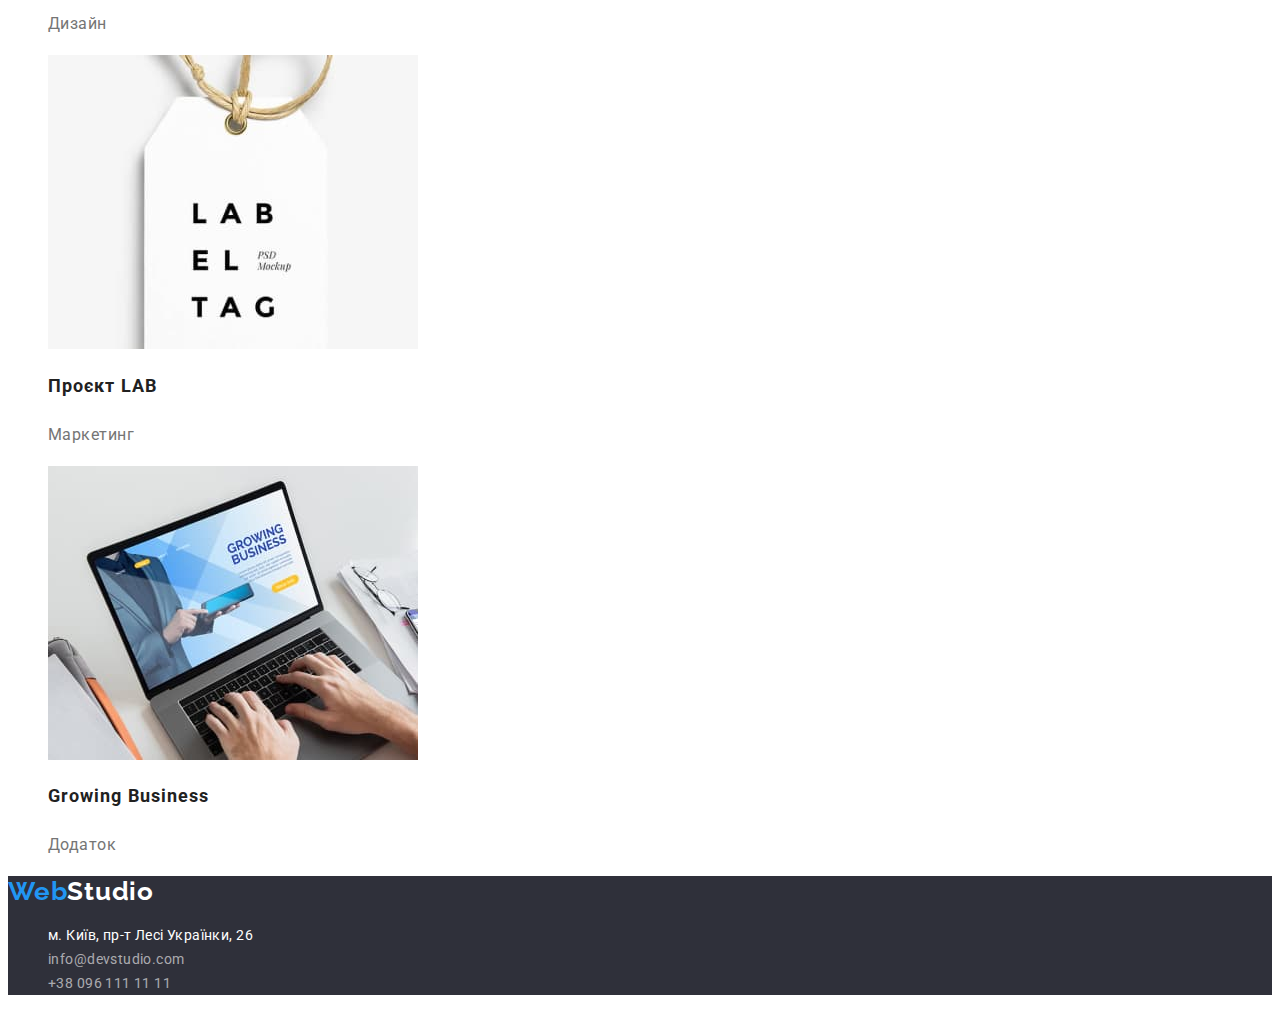
==== commit c2cb3445: "ubdate 3" ====
--- a/portfolio.html
+++ b/portfolio.html
@@ -58,7 +58,7 @@
                 </li>
                 <li>
                     <img src="./img/portfolio/basketball.jpg" alt="Постер New Orlean vs Golden Star" width="370">
-                    <h2 class="about-job">Постер New Orlean vs Golden Star</h2>
+                    <h2 class="about-team">Постер New Orlean vs Golden Star</h2>
                     <p class="work-portfolio">Дизайн</p>
                 </li>
                 <li>
@@ -78,12 +78,12 @@
                 </li>
                 <li>
                     <img src="./img/portfolio/computer.jpg" alt="Inspiration has no Borders" width="370">
-                    <h2 class="Inspiration has no Borders">Inspiration has no Borders</h2>
+                    <h2 class="about-team">Inspiration has no Borders</h2>
                     <p class="work-portfolio">Веб-сайт</p>
                 </li>
                 <li>
                     <img src="./img/portfolio/magazine.jpg" alt="Видання Limited Edition" width="370">
-                    <h2 class="Видання Limited Edition">Видання Limited Edition</h2>
+                    <h2 class="about-team">Видання Limited Edition</h2>
                     <p class="work-portfolio">Дизайн</p>
                 </li>
                 <li>
--- a/css/portfolio.css
+++ b/css/portfolio.css
@@ -50,7 +50,7 @@
 }
 
 .link-list-current:hover,
-.ink-list-current:focus {
+.link-list-current:focus {
 color: var(--accent-color);
 }
 
@@ -68,6 +68,40 @@
 .link-list:focus {
     color: var(--accent-color);
 }
+
+.header-btn:hover,
+.header-btn:focus {
+    background-color: var(--background-color);
+    background-color: var(--accent-color);
+    color: var(--white-color);
+}
+
+.section-hero-color {
+ background-color: var(--white-color);
+}
+
+.about-team{
+    font-family: 'Roboto',sans-serif;
+    font-style: normal;
+    font-weight: 700;
+    font-size: 18px;
+    line-height: calc(36/18);
+    /* identical to box height, or 200% */
+    letter-spacing: 0.06em;
+color: var(--main-color);
+}
+
+.work-portfolio{
+   font-family: 'Roboto';
+    font-style: normal;
+    font-weight: 400;
+    font-size: 16px;
+    line-height: calc(30/16);
+    /* identical to box height, or 188% */
+    letter-spacing: 0.03em;
+    color: var(--second-color);
+}
+
 
 .first-part {
         font-family: 'Raleway',sans-serif;
@@ -135,49 +169,19 @@
     letter-spacing: 0.06em;
 
     color: var(--main-color);
+    background-color: var(--background-color-team);
     cursor: pointer
 }
 .header-btn:hover,
 .header-btn:focus{
-    background-color: var(--background-color);
-    background: var(--accent-color);
-    color: var(--background-color);
+background-color: var(--background-color);
+background: var(--accent-color);
+color: var(--background-color);
 }
 .section-hero-color {
-    background-color: var(--white-color);
-}
-
-.team-style{
-    font-family: 'Roboto',sans-serif;
-    font-weight: 700;
-    font-size: 18px;
-    line-height: calc(36/16);
-    /* identical to box height, or 200% */
-    letter-spacing: 0.06em;
-
-    color: #212121;
-}
-
-.about-job{
-        font-family: 'Roboto',sans-serif;
-        font-weight: 700;
-        font-size: 18px;
-        line-height: calc(36/18);
-        /* identical to box height, or 200% */
-        letter-spacing: 0.06em;
-    
-        color: #212121;
-}
-.work-portfolio{
-        font-family: 'Roboto',sans-serif;
-        font-weight: 400;
-        font-size: 16px;
-        line-height: calc(30/16);
-        /* identical to box height, or 188% */
-        letter-spacing: 0.03em;
-    
-        color: #757575;
-}
+background-color: var(--background-color);
+}
+
 
 .about-mail {
     font-family: 'Roboto',sans-serif;
@@ -207,7 +211,7 @@
 .about-tel:focus,
 .about-mail:hover,
 .about-mail:focus {
-    color: #2196F3;
+ color: var(--accent-color);
 }
 
 .about-adress {
@@ -219,11 +223,11 @@
     /* or 171% */
     letter-spacing: 0.03em;
 
-    color: #FFFFFF;
+color: var(--background-color);
 }
 
 .about-contact {
-    background: #2F303A;
+   background: var(--second-backgroundcolor);
 }
 
 .first-footer{
@@ -234,7 +238,7 @@
     /* identical to box height */
     letter-spacing: 0.03em;
 
-    color: #2196F3;
+  color: var(--accent-color);
 }
 .footer-part{
     font-family: 'Raleway',sans-serif;
@@ -243,6 +247,5 @@
     line-height: calc(31/26);
     /* identical to box height */
     letter-spacing: 0.03em;
-
-    color:#FFFFFF;
+color: var(--background-color);
 }